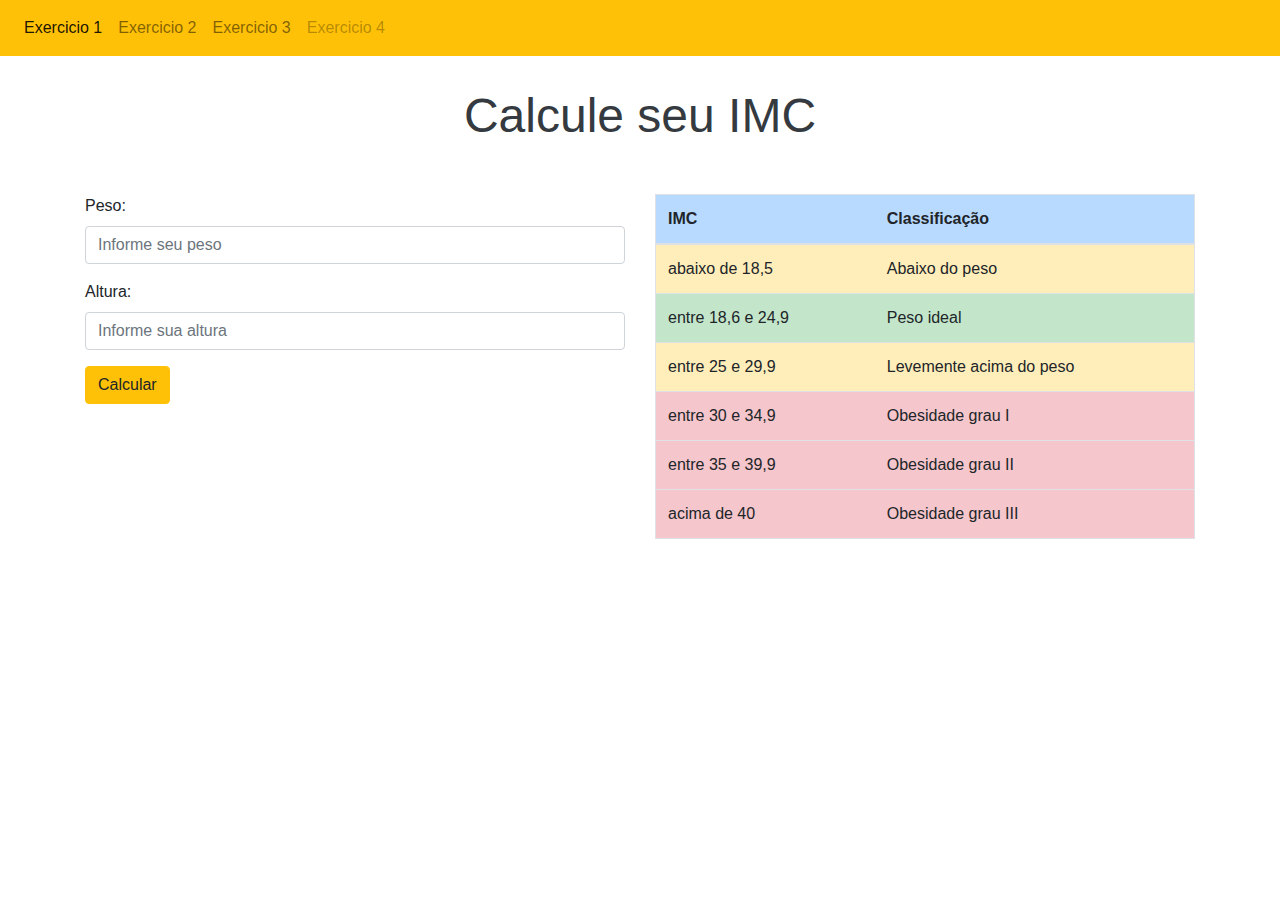
==== index.html @ 4300bdc8 "First commit" ====
<!DOCTYPE html>
<html>

<head>
  <meta charset="utf-8">
  <meta http-equiv="X-UA-Compatible" content="IE=edge">
  <title>Calculadora IMC</title>
  <meta name="viewport" content="width=device-width, initial-scale=1">
  <link rel="stylesheet" type="text/css" media="screen" href="css/style.css">
  
  <link rel="stylesheet" href="https://maxcdn.bootstrapcdn.com/bootstrap/4.0.0/css/bootstrap.min.css"
    integrity="sha384-Gn5384xqQ1aoWXA+058RXPxPg6fy4IWvTNh0E263XmFcJlSAwiGgFAW/dAiS6JXm" crossorigin="anonymous">

  <script src="https://code.jquery.com/jquery-3.2.1.slim.min.js"
    integrity="sha384-KJ3o2DKtIkvYIK3UENzmM7KCkRr/rE9/Qpg6aAZGJwFDMVNA/GpGFF93hXpG5KkN"
    crossorigin="anonymous"></script>
  <script src="https://cdnjs.cloudflare.com/ajax/libs/popper.js/1.12.9/umd/popper.min.js"
    integrity="sha384-ApNbgh9B+Y1QKtv3Rn7W3mgPxhU9K/ScQsAP7hUibX39j7fakFPskvXusvfa0b4Q"
    crossorigin="anonymous"></script>
  <script src="https://maxcdn.bootstrapcdn.com/bootstrap/4.0.0/js/bootstrap.min.js"
    integrity="sha384-JZR6Spejh4U02d8jOt6vLEHfe/JQGiRRSQQxSfFWpi1MquVdAyjUar5+76PVCmYl"
    crossorigin="anonymous"></script>

  <script src="https://ajax.googleapis.com/ajax/libs/jquery/3.3.1/jquery.min.js"></script>

</head>

<body>
  <nav class="navbar navbar-expand-lg navbar-light bg-warning">
    <button class="navbar-toggler" type="button" data-toggle="collapse" data-target="#navbarNavAltMarkup"
      aria-controls="navbarNavAltMarkup" aria-expanded="false" aria-label="Toggle navigation">
      <span class="navbar-toggler-icon"></span>
    </button>
    <div class="collapse navbar-collapse" id="navbarNavAltMarkup">
      <div class="navbar-nav">
        <a class="nav-item nav-link active" href="#">Exercicio 1 <span class="sr-only">(current)</span></a>
        <a class="nav-item nav-link" href="#">Exercicio 2</a>
        <a class="nav-item nav-link" href="#">Exercicio 3</a>
        <a class="nav-item nav-link disabled" href="#">Exercicio 4</a>
      </div>
    </div>
  </nav>
  <div class="container">
    <div class="row">
      <div class="col-md-12">
        <h3 class="title text-dark">Calcule seu IMC</h3>
      </div>
    </div>
    <div class="row">
      <div class="col-md-6">
        <form class="formIMC" method="get">
          <div class="form-group">
            <label for="peso">Peso:</label>
            <input type="number" step="0.01" class="form-control" id="peso" name="peso"
              placeholder="Informe seu peso" />
          </div>
          <div class="form-group">
            <label for="altura">Altura:</label>
            <input type="number" step="0.01" class="form-control" id="altura" name="altura"
              placeholder="Informe sua altura" />
          </div>
          <button type="submit" class="btn btn-warning">Calcular</button>
        </form>
      </div>
      <div class="col-md-6">
        <table class="table border">
          <thead>
            <tr class="table-primary">
              <th>IMC</th>
              <th>Classificação</th>
            </tr>
          </thead>
          <tbody>
            <tr class="table-warning">
              <td>abaixo de 18,5</td>
              <td>Abaixo do peso</td>
            </tr>
            <tr class="table-success">
              <td>entre 18,6 e 24,9</td>
              <td>Peso ideal</td>
            </tr>
            <tr class="table-warning">
              <td>entre 25 e 29,9</td>
              <td>Levemente acima do peso</td>
            </tr>
            <tr class="table-danger">
              <td>entre 30 e 34,9</td>
              <td>Obesidade grau I</td>
            </tr>
            <tr class="table-danger">
              <td>entre 35 e 39,9</td>
              <td>Obesidade grau II</td>
            </tr>
            <tr class="table-danger">
              <td>acima de 40</td>
              <td>Obesidade grau III</td>
            </tr>
          </tbody>
        </table>
      </div>
    </div>

    <script>
      $('.formIMC').submit(() => {

        let dados = jQuery(this).serialize();

        $.ajax({
          type: "POST",
          url: "php/imc-calc.php",
          data: dados,
          success: (data) => {
            alert(data)
          }
        })
        return false

      })
    </script>
  </div>






</body>

</html>
---- css/style.css ----
nav {
    margin-bottom: 5%;
}
.title {
    font-size: 48px;
    display: flex;
    justify-content: center;
    margin: -3%;
    margin-bottom: 50px;
}
.btn {
    margin-bottom: 10px;
}
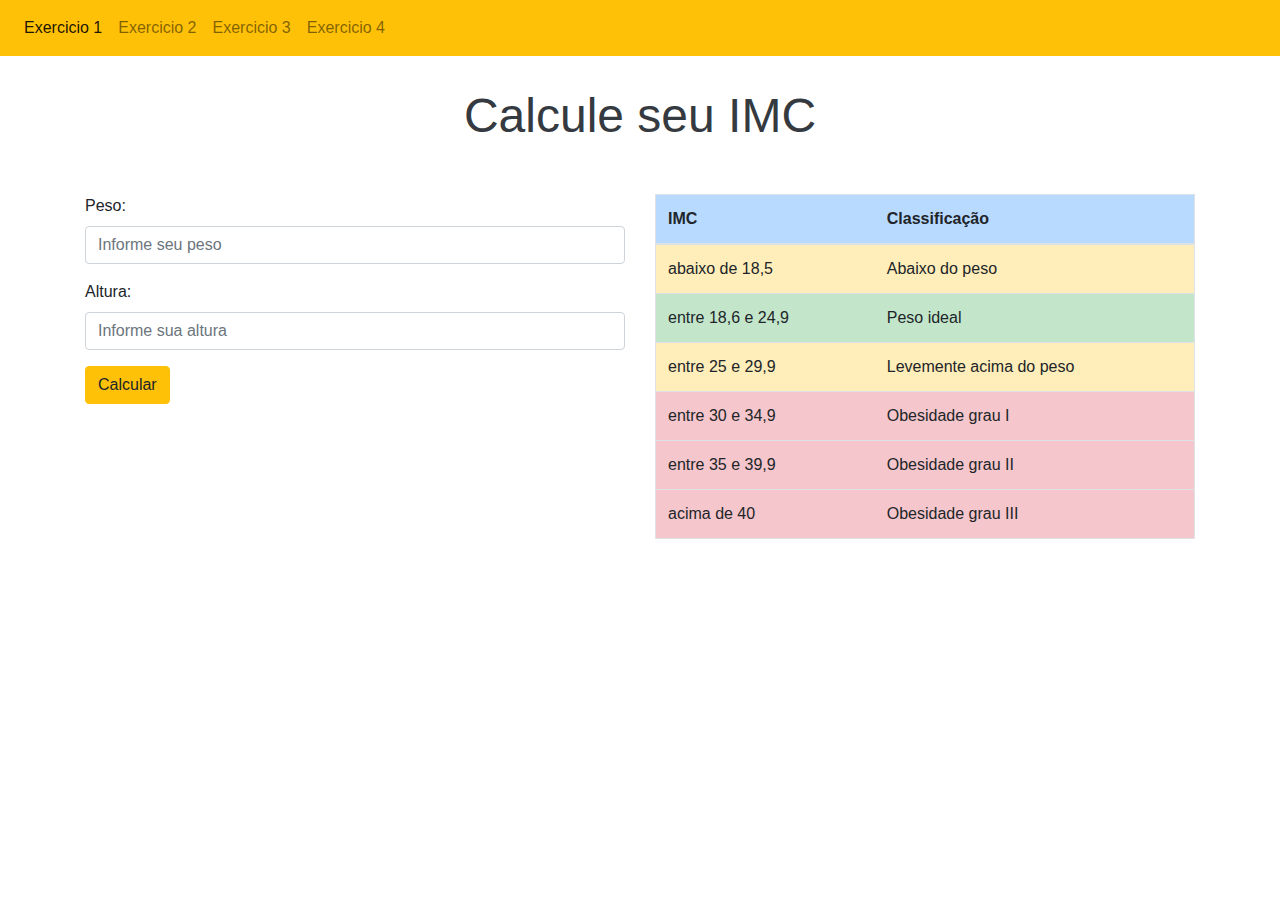
==== commit ebb9124c: "alteracao no method (get para post)" ====
--- a/index.html
+++ b/index.html
@@ -7,7 +7,7 @@
   <title>Calculadora IMC</title>
   <meta name="viewport" content="width=device-width, initial-scale=1">
   <link rel="stylesheet" type="text/css" media="screen" href="css/style.css">
-  
+
   <link rel="stylesheet" href="https://maxcdn.bootstrapcdn.com/bootstrap/4.0.0/css/bootstrap.min.css"
     integrity="sha384-Gn5384xqQ1aoWXA+058RXPxPg6fy4IWvTNh0E263XmFcJlSAwiGgFAW/dAiS6JXm" crossorigin="anonymous">
 
@@ -36,7 +36,7 @@
         <a class="nav-item nav-link active" href="#">Exercicio 1 <span class="sr-only">(current)</span></a>
         <a class="nav-item nav-link" href="#">Exercicio 2</a>
         <a class="nav-item nav-link" href="#">Exercicio 3</a>
-        <a class="nav-item nav-link disabled" href="#">Exercicio 4</a>
+        <a class="nav-item nav-link" href="#">Exercicio 4</a>
       </div>
     </div>
   </nav>
@@ -48,7 +48,7 @@
     </div>
     <div class="row">
       <div class="col-md-6">
-        <form class="formIMC" method="get">
+        <form class="formIMC" method="POST">
           <div class="form-group">
             <label for="peso">Peso:</label>
             <input type="number" step="0.01" class="form-control" id="peso" name="peso"
